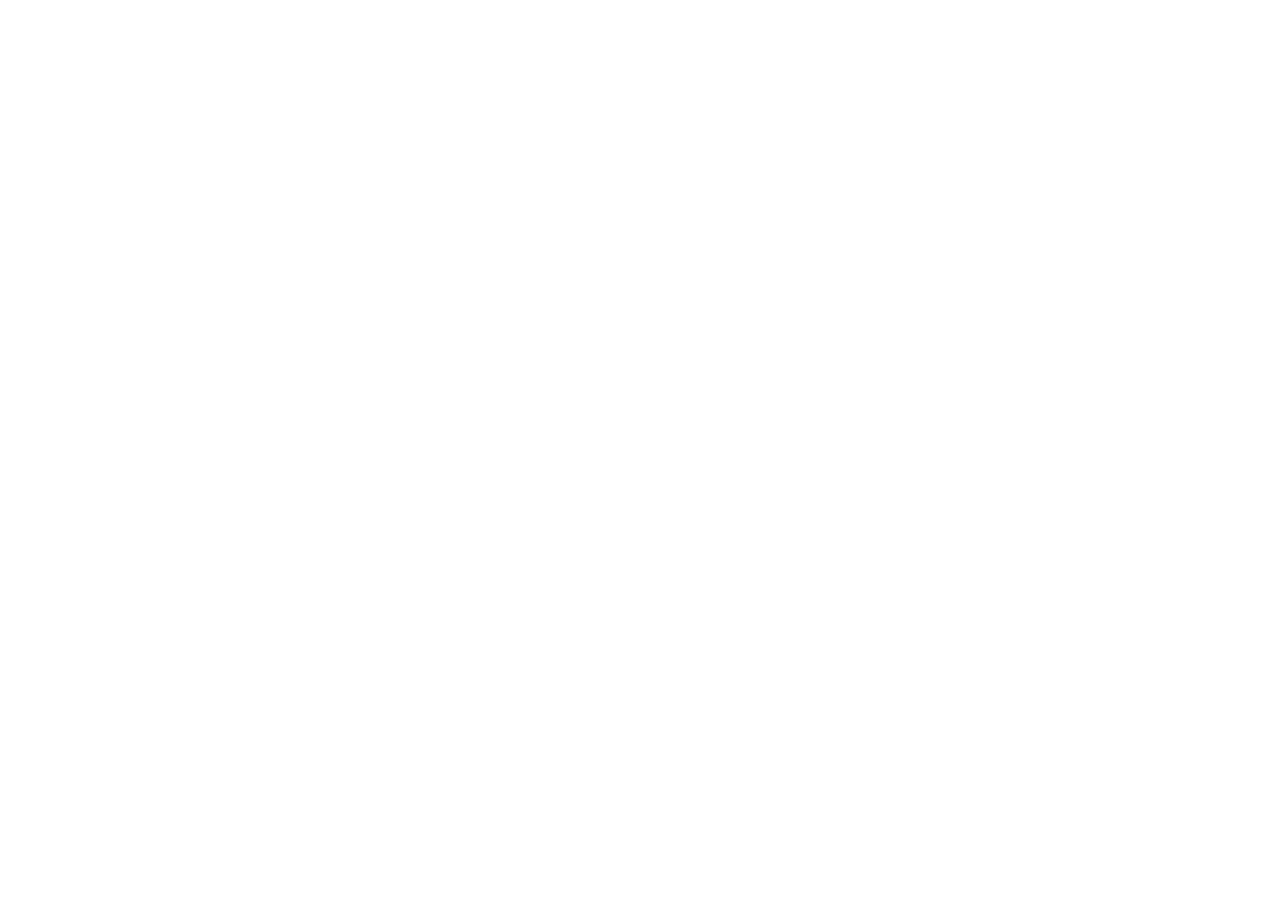
==== index.html @ 362b3546 "adicionando arquivos do projeto" ====
<!DOCTYPE html>
<html lang="pt-br">
<head>
    <meta charset="UTF-8">
    <meta name="viewport" content="width=device-width, initial-scale=1.0">
    <link rel="shortcut icon" href="favicon.ico" type="image/x-icon">
    <title>Projeto Rede Sociais</title>
</head>
<body>
    
</body>
</html>
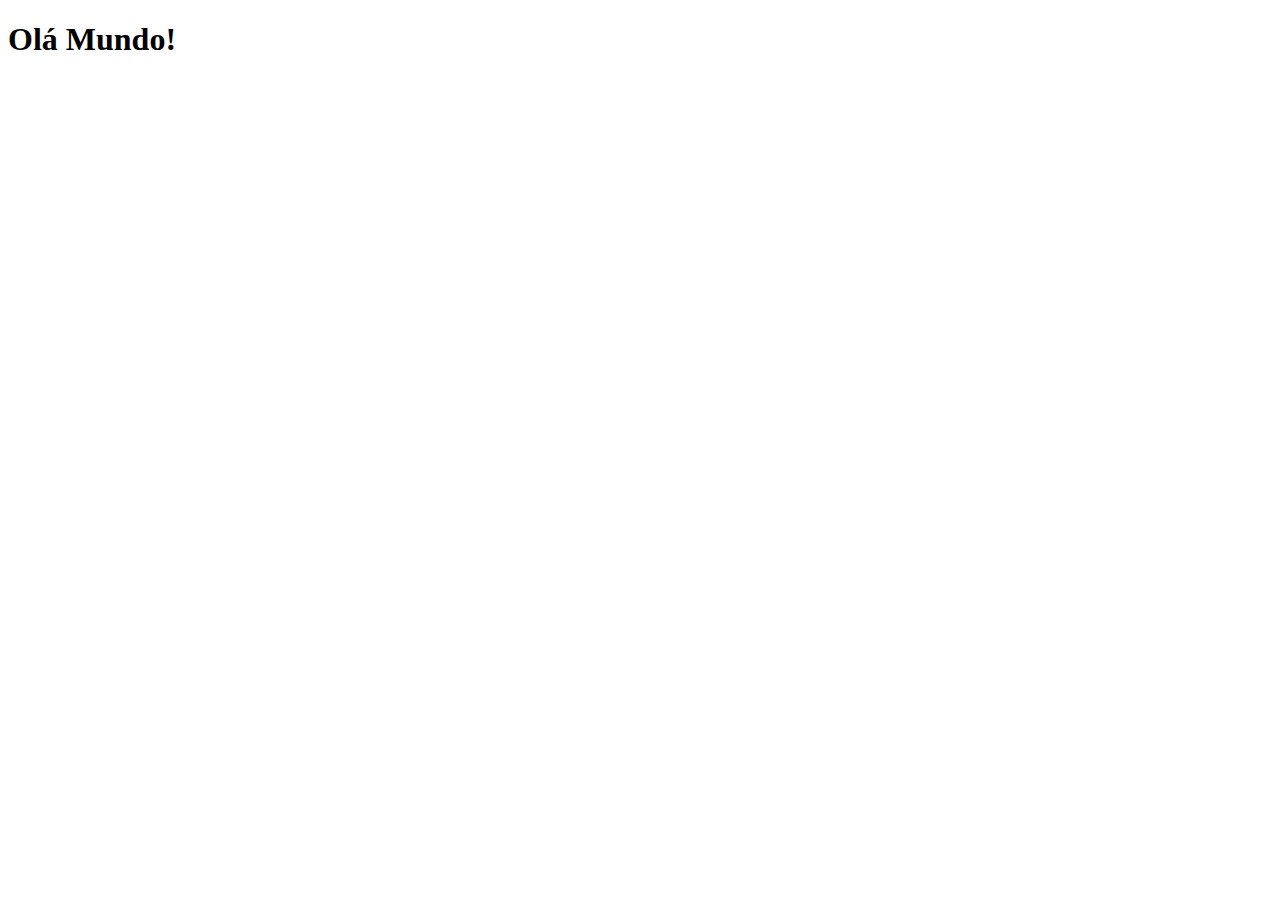
==== commit 3d96225f: "acabei de criar a pagina principal" ====
--- a/index.html
+++ b/index.html
@@ -7,6 +7,6 @@
     <title>Projeto Rede Sociais</title>
 </head>
 <body>
-    
+    <h1>Olá Mundo!</h1>
 </body>
 </html>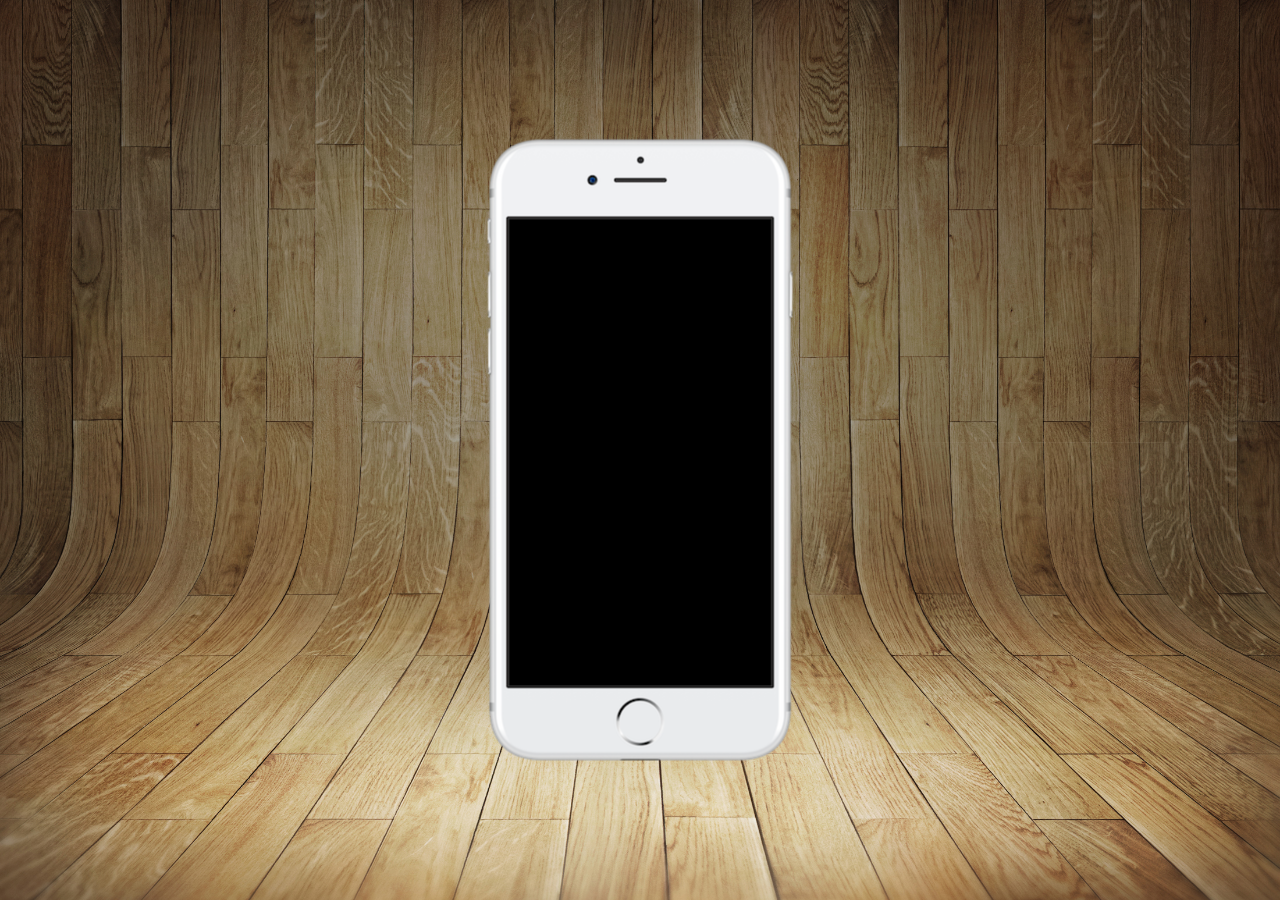
==== commit 50990e29: "colocando o fundo do site" ====
--- a/index.html
+++ b/index.html
@@ -4,9 +4,17 @@
     <meta charset="UTF-8">
     <meta name="viewport" content="width=device-width, initial-scale=1.0">
     <link rel="shortcut icon" href="favicon.ico" type="image/x-icon">
+    <link rel="stylesheet" href="estilos/style.css">
     <title>Projeto Rede Sociais</title>
 </head>
 <body>
-    <h1>Olá Mundo!</h1>
+    <main>
+        <section id="smartphone">
+
+        </section>
+        <section id="redes-sociais">
+
+        </section>
+    </main>
 </body>
 </html>--- a/estilos/style.css
+++ b/estilos/style.css
@@ -0,0 +1,34 @@
+@charset "UTF-8";
+
+* {
+    margin: 0;
+    padding: 0;
+    font-family: Arial, Helvetica, sans-serif;
+}
+
+html, body {
+    height: 100vh;
+    width: 100vw;
+    background-color: black;
+}
+
+body {
+    background: url(../imagens/fundo-madeira.jpg) top center fixed;
+    background-size: cover;
+}
+
+main {
+    position: relative;
+    height: 100vh;
+}
+
+section#smartphone {
+    position: absolute;
+    top: 50%;
+    left: 50%;
+    transform: translate(-50%, -50%);
+
+    height: 627px;
+    width: 311px;
+    background: url(../imagens/frame-iphone.png) no-repeat;
+}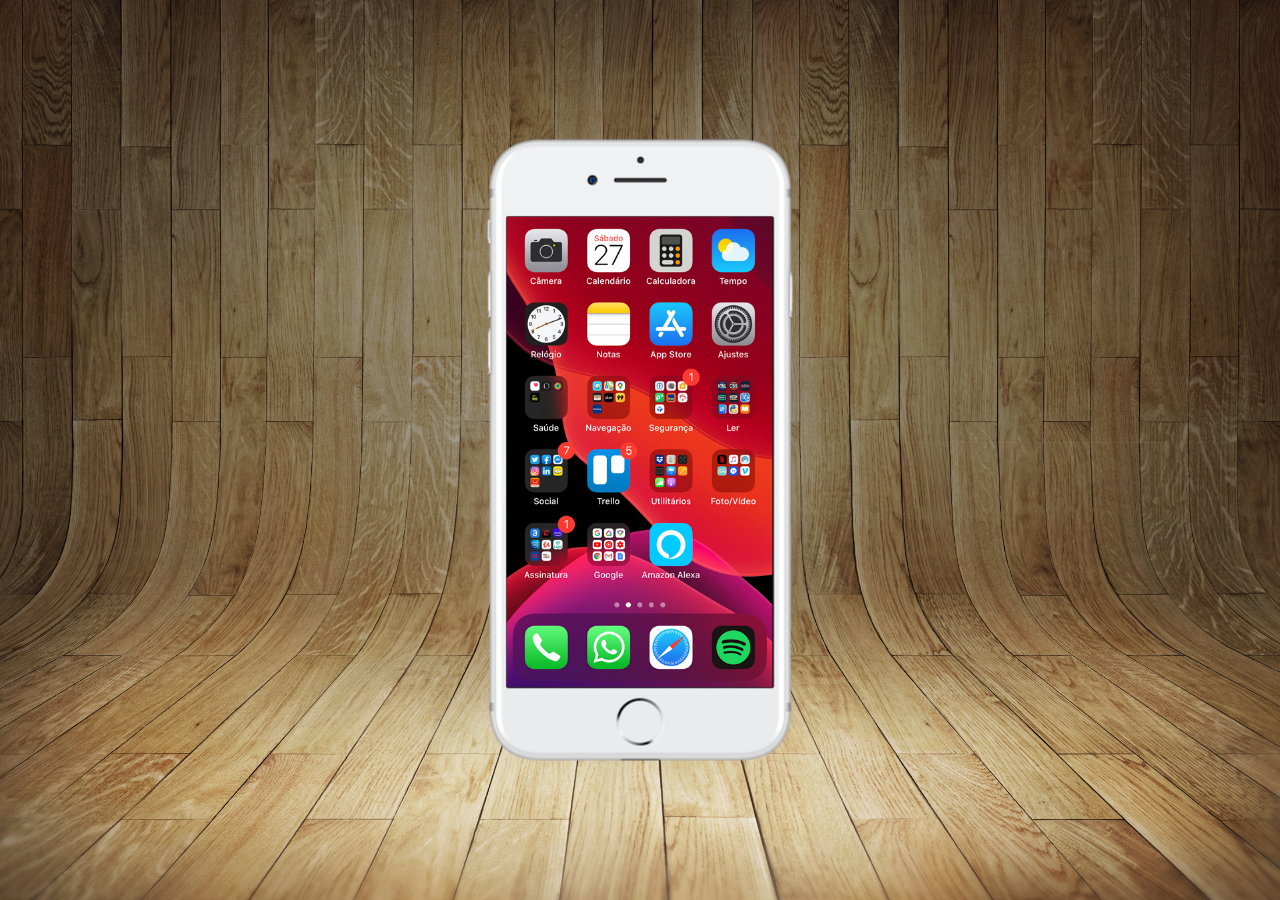
==== commit 13fc4cfa: "criei a tela home" ====
--- a/index.html
+++ b/index.html
@@ -10,7 +10,7 @@
 <body>
     <main>
         <section id="smartphone">
-
+            <iframe src="home.html" name="tela" id="tela" frameborder="0"></iframe>
         </section>
         <section id="redes-sociais">
 
--- a/estilos/style.css
+++ b/estilos/style.css
@@ -31,4 +31,12 @@
     height: 627px;
     width: 311px;
     background: url(../imagens/frame-iphone.png) no-repeat;
+}
+
+iframe#tela {
+    position: relative;
+    top: 80px;
+    left: 22px;
+    width: 266px;
+    height: 471px;
 }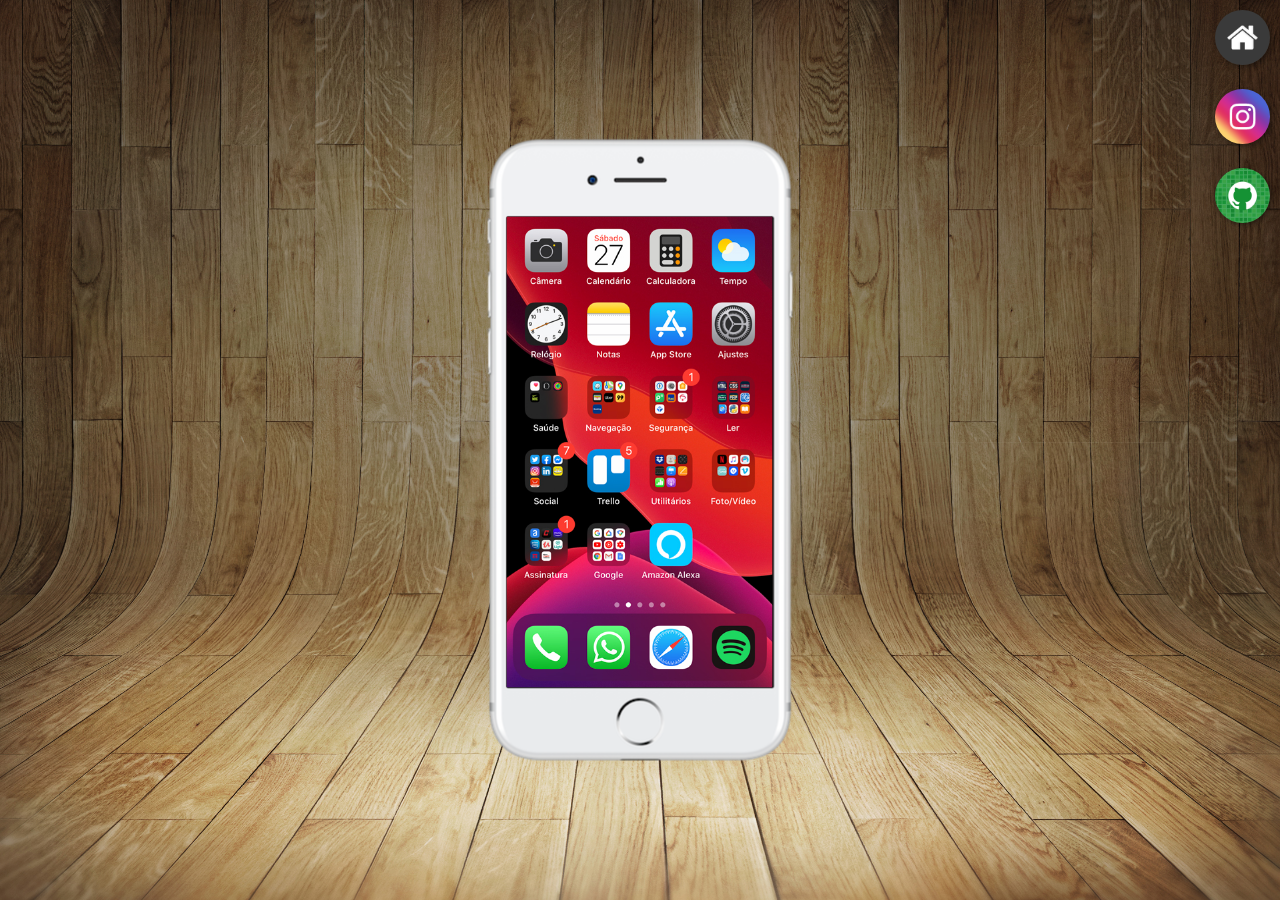
==== commit 184c2520: "criei os botões na lateral" ====
--- a/index.html
+++ b/index.html
@@ -10,10 +10,14 @@
 <body>
     <main>
         <section id="smartphone">
-            <iframe src="home.html" name="tela" id="tela" frameborder="0"></iframe>
+            <iframe src="home.html" name="tela" id="tela" frameborder="0">
+                Seu navegador não é compatível com isso.
+            </iframe>
         </section>
         <section id="redes-sociais">
-
+            <a href="#" target="tela"><img src="imagens/logo-home.jpg" alt="Home"></a> <br>
+            <a href="#" target="tela"><img src="imagens/logo-instagram.jpg" alt="Instagram"></a> <br>
+            <a href="#" target="tela"><img src="imagens/logo-github.jpg" alt="GitHub"></a>
         </section>
     </main>
 </body>
--- a/estilos/style.css
+++ b/estilos/style.css
@@ -39,4 +39,23 @@
     left: 22px;
     width: 266px;
     height: 471px;
+}
+
+section#redes-sociais {
+    text-align: right;
+}
+
+section#redes-sociais img {
+    width: 55px;
+    margin: 10px;
+    border-radius: 50%;
+    box-shadow: 2px 2px 5px rgba(0, 0, 0, 0.400);
+    box-sizing: border-box;
+}
+
+section#redes-sociais img:hover {
+    border: 2px solid rgba(255, 255, 255, 0.618);
+    transform: translate(-3px, -3px);
+    box-shadow: 5px 5px 10px rgba(0, 0, 0, 0.609);
+    transition: transform .3s, border .5s;
 }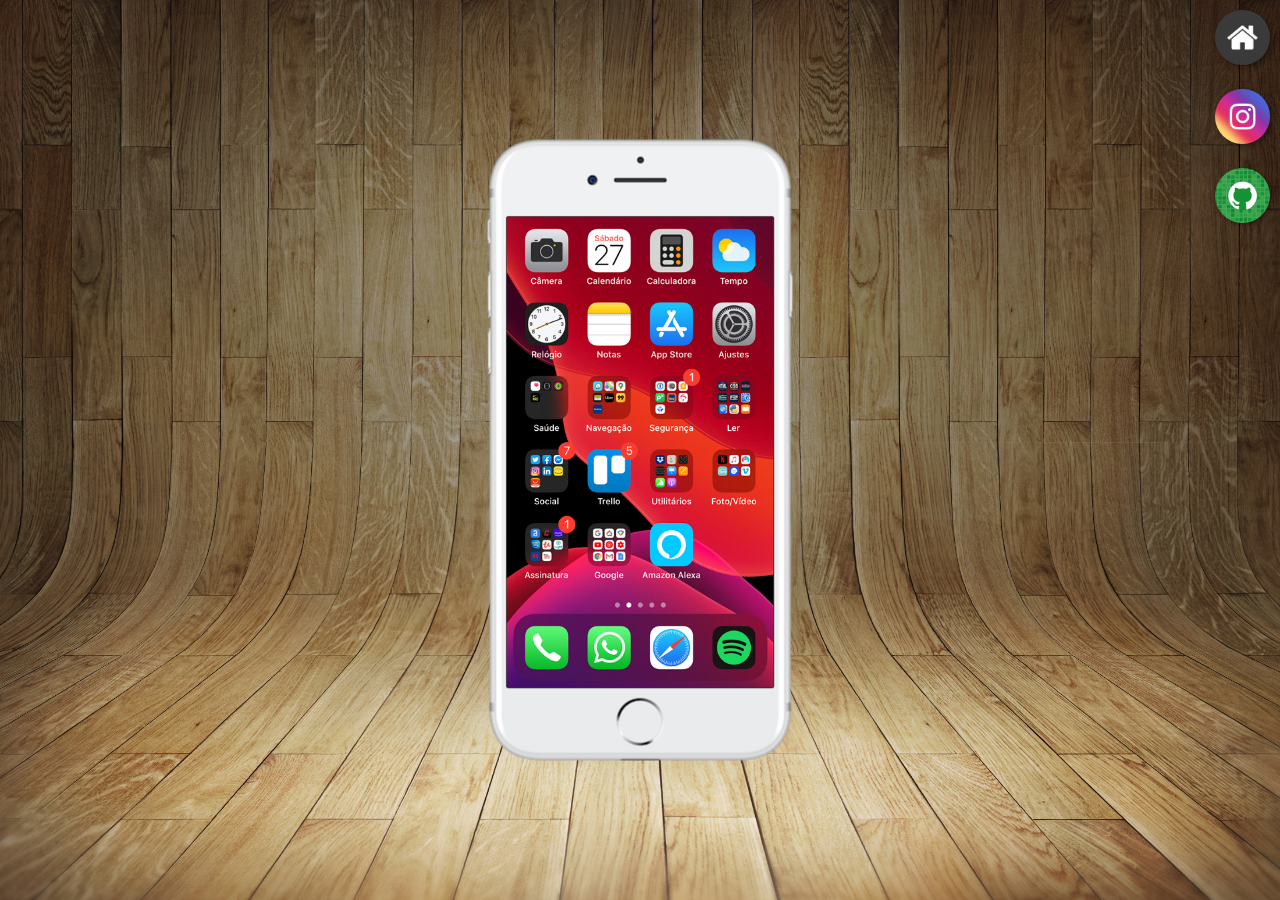
==== commit 68764e35: "coloquei as redes sociais" ====
--- a/index.html
+++ b/index.html
@@ -15,9 +15,9 @@
             </iframe>
         </section>
         <section id="redes-sociais">
-            <a href="#" target="tela"><img src="imagens/logo-home.jpg" alt="Home"></a> <br>
-            <a href="#" target="tela"><img src="imagens/logo-instagram.jpg" alt="Instagram"></a> <br>
-            <a href="#" target="tela"><img src="imagens/logo-github.jpg" alt="GitHub"></a>
+            <a href="home.html" target="tela"><img src="imagens/logo-home.jpg" alt="Home"></a> <br>
+            <a href="instagram.html" target="tela"><img src="imagens/logo-instagram.jpg" alt="Instagram"></a> <br>
+            <a href="github.html" target="tela"><img src="imagens/logo-github.jpg" alt="GitHub"></a>
         </section>
     </main>
 </body>
--- a/estilos/style.css
+++ b/estilos/style.css
@@ -37,7 +37,7 @@
     position: relative;
     top: 80px;
     left: 22px;
-    width: 266px;
+    width: 267px;
     height: 471px;
 }
 
@@ -47,15 +47,15 @@
 
 section#redes-sociais img {
     width: 55px;
+    border-radius: 50%;
     margin: 10px;
-    border-radius: 50%;
     box-shadow: 2px 2px 5px rgba(0, 0, 0, 0.400);
     box-sizing: border-box;
 }
 
 section#redes-sociais img:hover {
-    border: 2px solid rgba(255, 255, 255, 0.618);
-    transform: translate(-3px, -3px);
-    box-shadow: 5px 5px 10px rgba(0, 0, 0, 0.609);
-    transition: transform .3s, border .5s;
+    transform: translate(-4px, -4px);
+    border: 2px solid rgba(255, 255, 255, 0.626);
+    box-shadow: 5px 5px 10px rgba(0, 0, 0, 0.601);
+    transition: transform .4s, border .5s;
 }